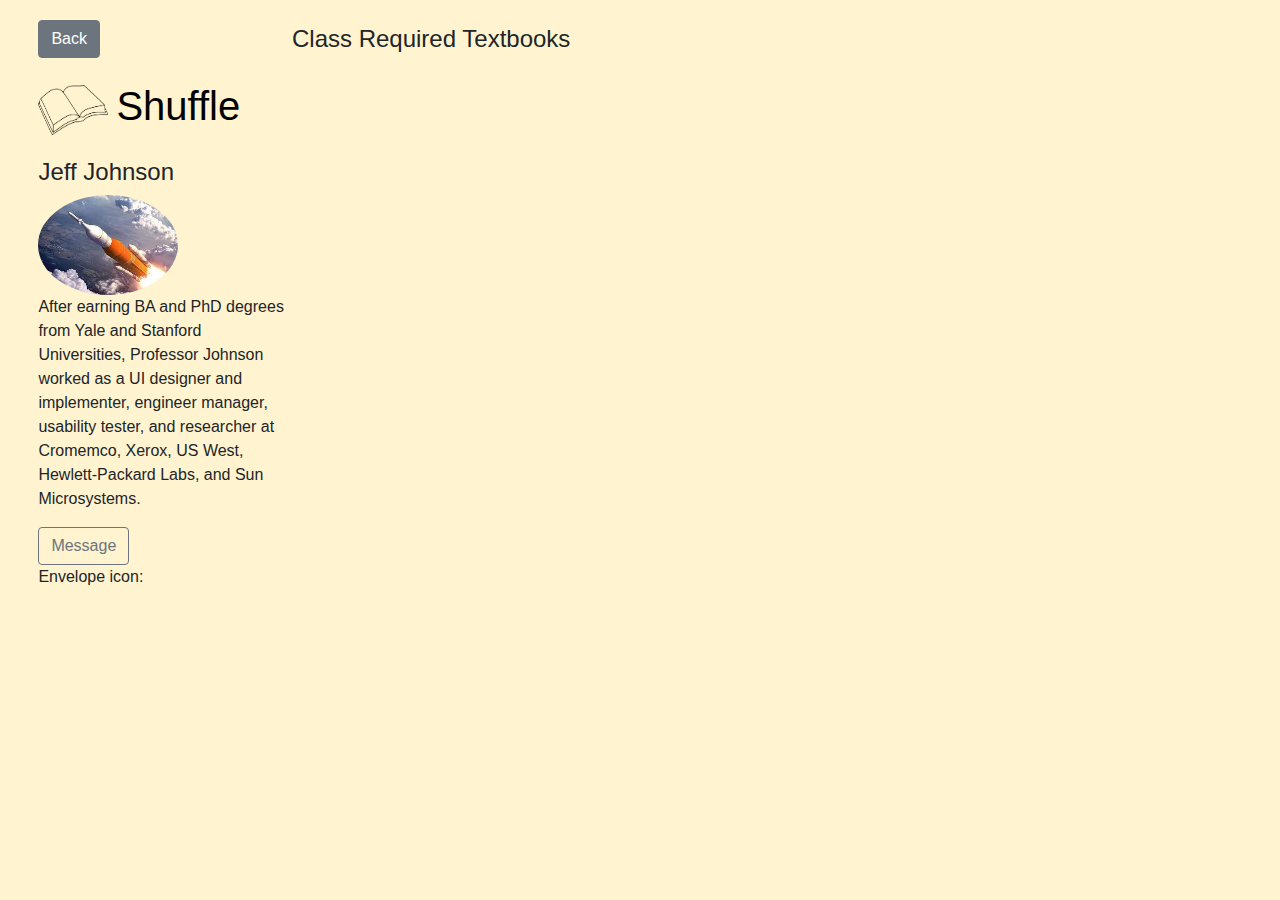
==== classCode.html @ dab7bc4f "Adding pages" ====
<!DOCTYPE html>
<html lang="en">
<head>
    <meta charset="UTF-8">
    <meta http-equiv="X-UA-Compatible" content="IE=edge">
    <meta name="viewport" content="width=device-width, initial-scale=1.0">
    <link rel="stylesheet" href="https://cdn.jsdelivr.net/npm/bootstrap@4.3.1/dist/css/bootstrap.min.css"
    integrity="sha384-ggOyR0iXCbMQv3Xipma34MD+dH/1fQ784/j6cY/iJTQUOhcWr7x9JvoRxT2MZw1T" crossorigin="anonymous">    
    <link rel="stylesheet" href="style.css">
    <link rel="stylesheet" href="https://use.fontawesome.com/releases/v5.7.0/css/all.css" integrity="sha384-lZN37f5QGtY3VHgisS14W3ExzMWZxybE1SJSEsQp9S+oqd12jhcu+A56Ebc1zFSJ" crossorigin="anonymous">
    <script src="https://ajax.googleapis.com/ajax/libs/jquery/3.6.0/jquery.min.js"></script>
    <script src="https://maxcdn.bootstrapcdn.com/bootstrap/3.4.0/js/bootstrap.min.js"></script>
    <title>Document</title>
</head>
<style>
#wrapper2 {
    overflow: hidden; /* add this to contain floated children */
    width: 100%;
}
#title {
    float: left;
    margin-left: 15vw;
    margin-top: 25px;
}
#back {
    float: left;
    margin-left: 3vw;
    margin-top: 20px;
}
body {
    background-color: #fff4cf;
}
h1 {
    color: black;
}
#logo {
    margin-top: 20px;
    margin-left: 3vw;
}
#content {
    margin-top: 20px;
    margin-left: 3vw;
    width: 250px;
}
.img-circle {
    border-radius: 50%;
}
</style>
<body>
    <div id="wrapper2">
        <div id="back">
            <a href="./index.html">
                <button type="button" class="btn btn-secondary">Back</button>
            </a>
        </div>
        <div id="title">
            <h4>Class Required Textbooks</h4>
        </div>
    </div>
    <div id="logo">
        <a class="" href="/index.html">
            <div class="d-flex align-items-center">
                <img src="./assets/simplebook.png" width="70" height="50" class="d-inline-block align-top" alt="">
                <h1 class="ml-2">Shuffle</h1>
            </div>
        </a>   
    </div>
    <div id="content">
        <h4>Jeff Johnson</h4>
        <img class="img-circle" width="140" height="100" src="[data-uri]" />
        <p>After earning BA and PhD degrees from Yale and Stanford Universities, Professor Johnson worked as a UI designer and implementer, engineer manager, usability tester, and researcher at Cromemco, Xerox, US West, Hewlett-Packard Labs, and Sun Microsystems.</p>
        <button type="button" class="btn btn-outline-secondary"> 
            <span class="glyphicon glyphicon-envelope"></span>Message</button>
            <p>Envelope icon: <span class="glyphicon glyphicon-envelope"></span></p>    

            
    </div>
</body>
</html>
---- style.css ----
body {
    background-color: #F4F4F4
}

.bg-header {
    background-color: #FFF4CF;
}

.main-content img {
    margin: auto;    
    display: block;
}
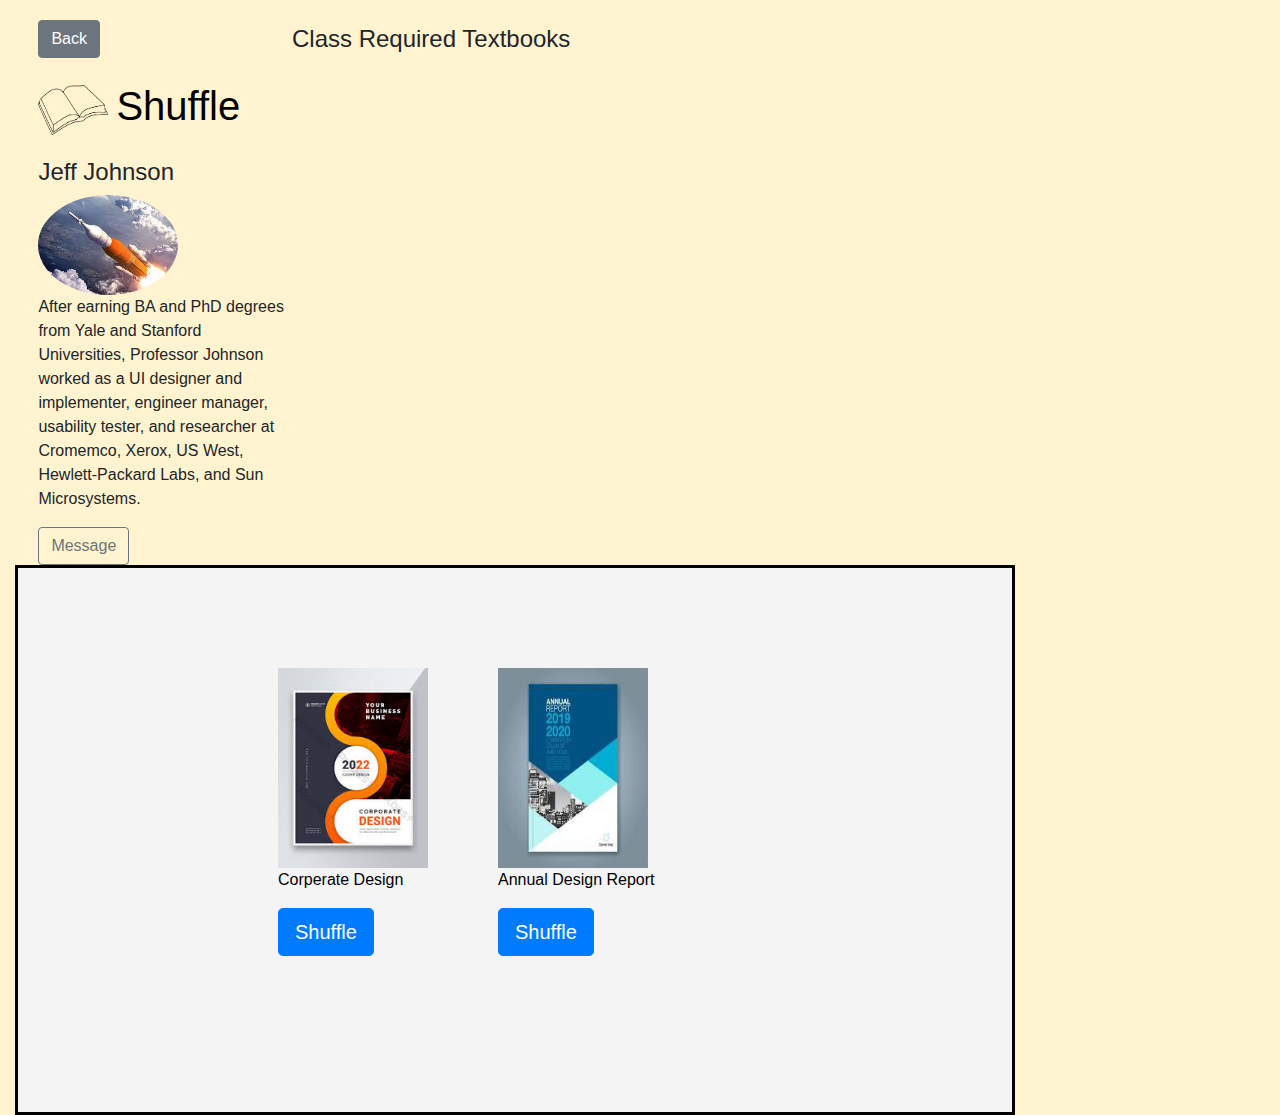
==== commit 7f54686d: "Adding Shuffle page and user profile" ====
--- a/classCode.html
+++ b/classCode.html
@@ -7,43 +7,18 @@
     <link rel="stylesheet" href="https://cdn.jsdelivr.net/npm/bootstrap@4.3.1/dist/css/bootstrap.min.css"
     integrity="sha384-ggOyR0iXCbMQv3Xipma34MD+dH/1fQ784/j6cY/iJTQUOhcWr7x9JvoRxT2MZw1T" crossorigin="anonymous">    
     <link rel="stylesheet" href="style.css">
-    <link rel="stylesheet" href="https://use.fontawesome.com/releases/v5.7.0/css/all.css" integrity="sha384-lZN37f5QGtY3VHgisS14W3ExzMWZxybE1SJSEsQp9S+oqd12jhcu+A56Ebc1zFSJ" crossorigin="anonymous">
-    <script src="https://ajax.googleapis.com/ajax/libs/jquery/3.6.0/jquery.min.js"></script>
-    <script src="https://maxcdn.bootstrapcdn.com/bootstrap/3.4.0/js/bootstrap.min.js"></script>
     <title>Document</title>
 </head>
 <style>
-#wrapper2 {
-    overflow: hidden; /* add this to contain floated children */
-    width: 100%;
-}
-#title {
-    float: left;
-    margin-left: 15vw;
-    margin-top: 25px;
-}
-#back {
-    float: left;
-    margin-left: 3vw;
-    margin-top: 20px;
-}
-body {
+    body {
     background-color: #fff4cf;
 }
-h1 {
-    color: black;
+#books {
+    margin-top: 100px;
+    padding-left: 260px;
 }
-#logo {
-    margin-top: 20px;
-    margin-left: 3vw;
-}
-#content {
-    margin-top: 20px;
-    margin-left: 3vw;
-    width: 250px;
-}
-.img-circle {
-    border-radius: 50%;
+#bookContent {
+    margin-left: 70px;
 }
 </style>
 <body>
@@ -57,6 +32,8 @@
             <h4>Class Required Textbooks</h4>
         </div>
     </div>
+    <div id="wrap">
+    <div id="outer">
     <div id="logo">
         <a class="" href="/index.html">
             <div class="d-flex align-items-center">
@@ -70,10 +47,32 @@
         <img class="img-circle" width="140" height="100" src="[data-uri]" />
         <p>After earning BA and PhD degrees from Yale and Stanford Universities, Professor Johnson worked as a UI designer and implementer, engineer manager, usability tester, and researcher at Cromemco, Xerox, US West, Hewlett-Packard Labs, and Sun Microsystems.</p>
         <button type="button" class="btn btn-outline-secondary"> 
-            <span class="glyphicon glyphicon-envelope"></span>Message</button>
-            <p>Envelope icon: <span class="glyphicon glyphicon-envelope"></span></p>    
+        <span class="glyphicon glyphicon-envelope"></span>Message</button>   
+    </div>
+    </div>
+    <div id="inner">
+        <div id="bookGrid">
+            <div id="books">
+            <div id="inner">
+            <img src="./assets/textbook1.jpeg" width="150" height="200" id="pad2" class="d-inline-block align-top" alt="">
+            <p>Corperate Design</p>
+            <div id="upload">
+                <button type="button" class="btn btn-primary btn-lg">Shuffle</button>
+                </div>
+            </div>
+            <div id="outer">
+            <div id="bookContent">
+            <img src="./assets/textbook2.jpeg" width="150" height="200" id="pad" class="d-inline-block align-top" alt="">
+            <p>Annual Design Report</p>
+            <div id="upload">
+                <button type="button" class="btn btn-primary btn-lg">Shuffle</button>
+                </div>
+            </div>
+            </div>
+            </div>
+        </div>
 
-            
     </div>
+</div>
 </body>
 </html>--- a/style.css
+++ b/style.css
@@ -9,4 +9,51 @@
 .main-content img {
     margin: auto;    
     display: block;
+}
+#wrapper2 {
+    overflow: hidden; /* add this to contain floated children */
+    width: 100%;
+}
+#wrap {
+    overflow: hidden; /* add this to contain floated children */
+    width: 100%;
+}
+#outer {
+    float: left;
+}
+#inner {
+    float: left;
+}
+#title {
+    float: left;
+    margin-left: 15vw;
+    margin-top: 25px;
+}
+#back {
+    float: left;
+    margin-left: 3vw;
+    margin-top: 20px;
+}
+h1 {
+    color: black;
+}
+#logo {
+    margin-top: 20px;
+    margin-left: 3vw;
+}
+#content {
+    margin-top: 20px;
+    margin-left: 3vw;
+    width: 250px;
+}
+.img-circle {
+    border-radius: 50%;
+}
+#bookGrid {
+    color: black;
+    margin-left: 15px;
+    height: 550px;
+    width: 1000px;
+    background-color: #F4F4F4;
+    border: solid;
 }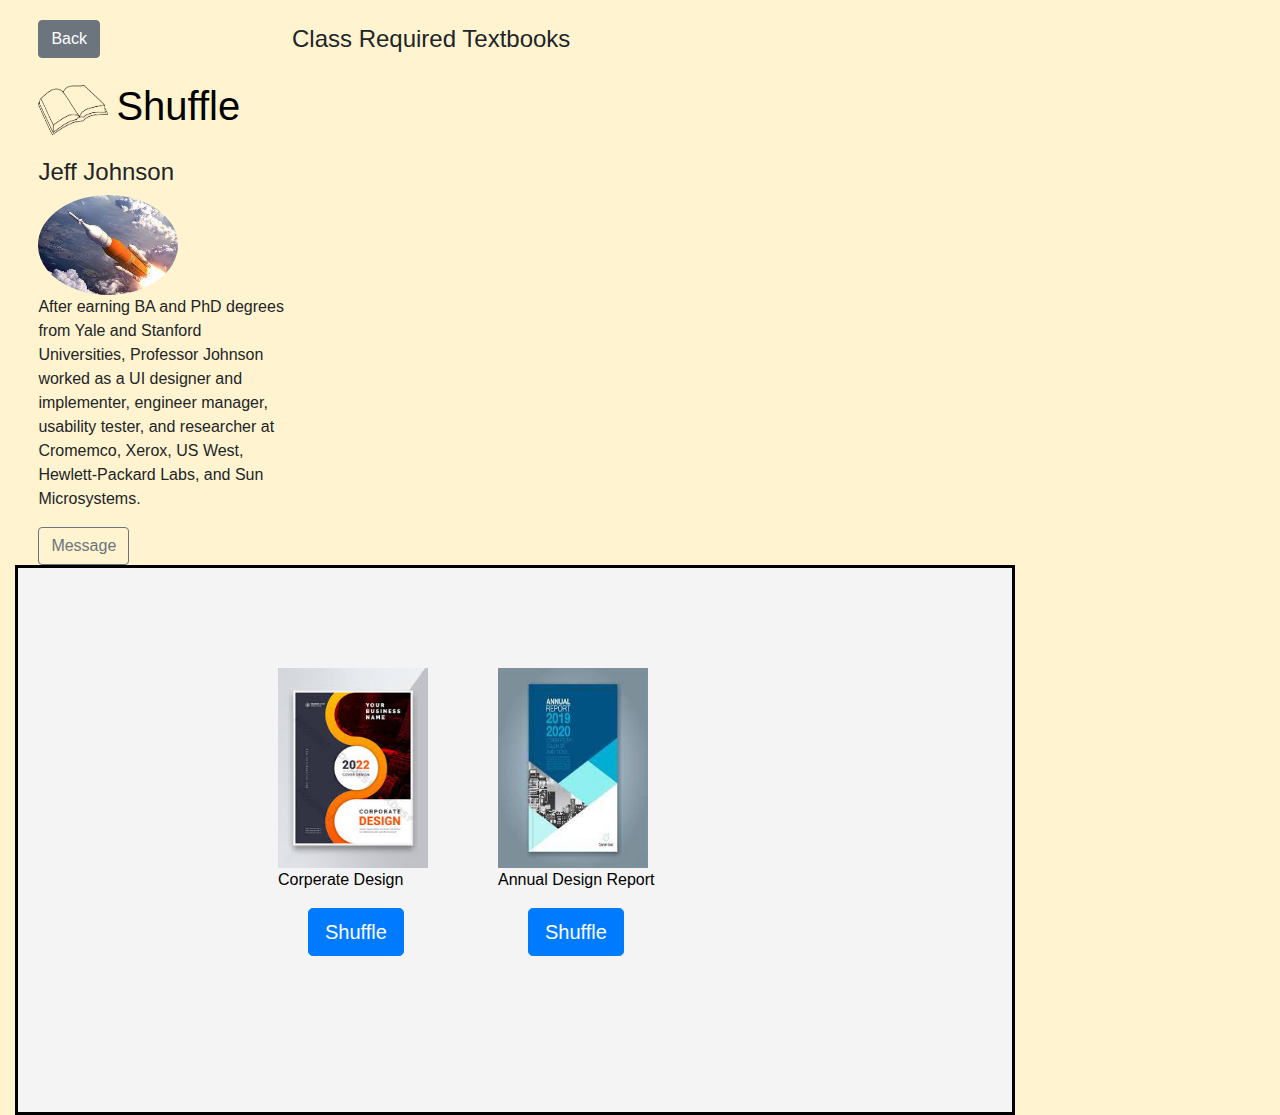
==== commit 96183927: "Co-authored-by: Cameron D <camdeputy@users.noreply.github.com>" ====
--- a/classCode.html
+++ b/classCode.html
@@ -20,6 +20,10 @@
 #bookContent {
     margin-left: 70px;
 }
+
+.shuffle {
+    margin-left: 30px;
+}
 </style>
 <body>
     <div id="wrapper2">
@@ -35,7 +39,7 @@
     <div id="wrap">
     <div id="outer">
     <div id="logo">
-        <a class="" href="/index.html">
+        <a class="" href="./index.html">
             <div class="d-flex align-items-center">
                 <img src="./assets/simplebook.png" width="70" height="50" class="d-inline-block align-top" alt="">
                 <h1 class="ml-2">Shuffle</h1>
@@ -46,8 +50,9 @@
         <h4>Jeff Johnson</h4>
         <img class="img-circle" width="140" height="100" src="[data-uri]" />
         <p>After earning BA and PhD degrees from Yale and Stanford Universities, Professor Johnson worked as a UI designer and implementer, engineer manager, usability tester, and researcher at Cromemco, Xerox, US West, Hewlett-Packard Labs, and Sun Microsystems.</p>
-        <button type="button" class="btn btn-outline-secondary"> 
-        <span class="glyphicon glyphicon-envelope"></span>Message</button>   
+        <a href="./messages.html">
+            <button type="button" class="btn btn-outline-secondary">Message</button>   
+        </a>
     </div>
     </div>
     <div id="inner">
@@ -57,7 +62,7 @@
             <img src="./assets/textbook1.jpeg" width="150" height="200" id="pad2" class="d-inline-block align-top" alt="">
             <p>Corperate Design</p>
             <div id="upload">
-                <button type="button" class="btn btn-primary btn-lg">Shuffle</button>
+                <button type="button" class="btn btn-primary btn-lg shuffle">Shuffle</button>
                 </div>
             </div>
             <div id="outer">
@@ -65,7 +70,7 @@
             <img src="./assets/textbook2.jpeg" width="150" height="200" id="pad" class="d-inline-block align-top" alt="">
             <p>Annual Design Report</p>
             <div id="upload">
-                <button type="button" class="btn btn-primary btn-lg">Shuffle</button>
+                <button type="button" class="btn btn-primary btn-lg shuffle">Shuffle</button>
                 </div>
             </div>
             </div>
